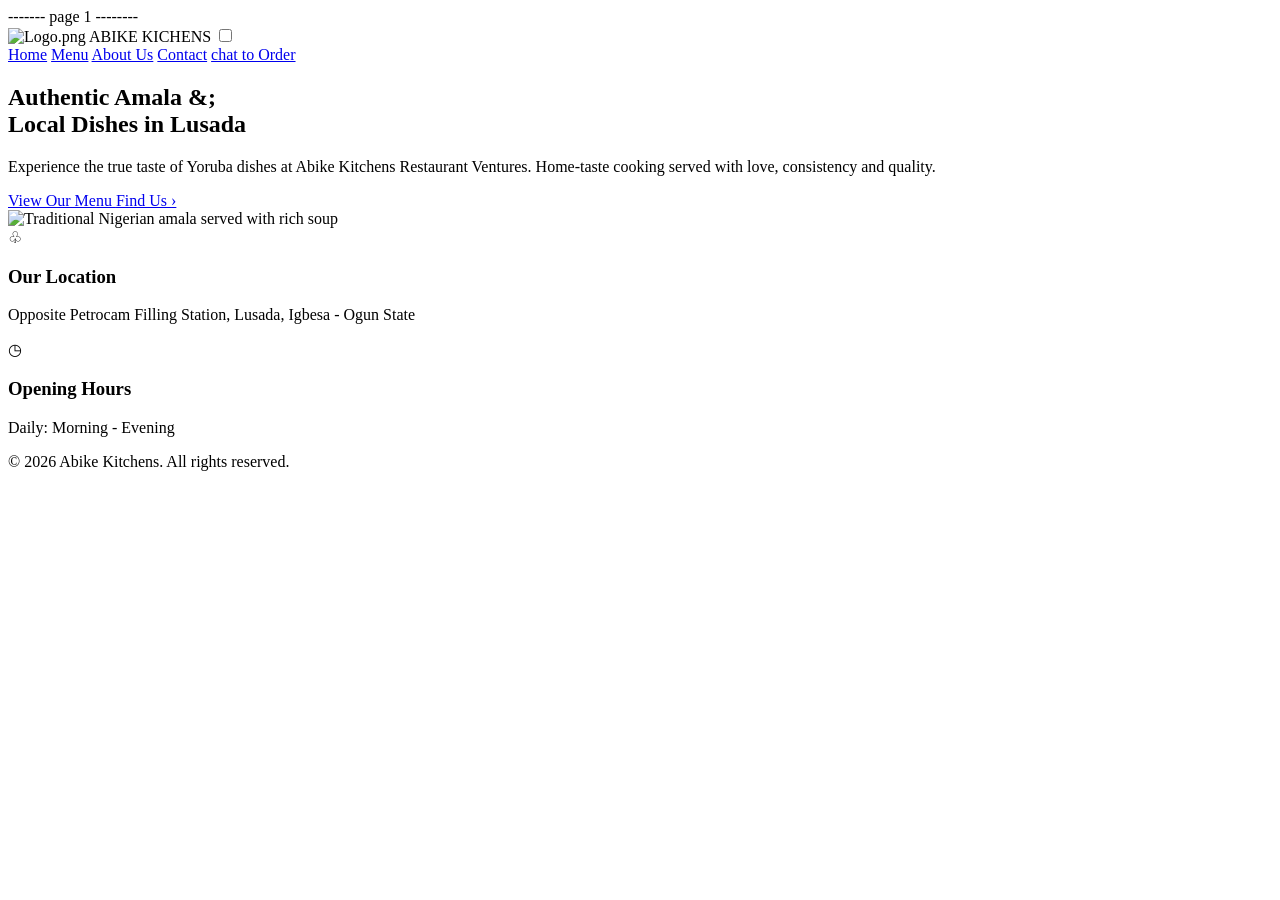
==== index.html @ d0bce2fc "Add files via upload" ====
<!DOCTYPE html>
<html lang="en">
<head>
   
-------  page  1   --------
   
   <title>Abike Kitchens | Authentic Nigerian Food</title>

    <link rel="stylesheet" href="group.css">
</head>

<body>

    <!-- Header and Navigation -->
    <header class="header">
        <a ="#home" class="brand">
            <img src="logo.png"
                 alt="Logo.png"
                 class="logo">

            <span class="brand-name">ABIKE KICHENS</span>
        </a>

        <input type="checkbox" id="menu-toggle">

        <label for="menu-toggle" class="menu-icon"
               aria-label="Toggle navigation">
            <span></span>
            <span></span>
            <span></span>
        </label>

        <nav class="navbar">
            <a href="index.html">Home</a>
            <a href="menu.html">Menu</a>
            <a href="welcome.html">About Us</a>
            <a href="contact.html">Contact</a>
            <a href="https://wa.me/2348058577336">chat to Order</a>
        </nav>
    </header>

    
   

    <main>

        <!-- Hero Section -->
        <section class="hero" id="home">

            <div class="hero-content">
                <h1>
                    Authentic Amala &;<br class="desktop-break">
                    Local Dishes in Lusada
                </h1>

                <p>
                    Experience the true taste of Yoruba dishes at
                    Abike Kitchens Restaurant Ventures. Home-taste
                    cooking served with love, consistency and quality.
                </p>

                <div class="hero-buttons">
                    <a href="menu.html" class="btn btn-green">
                        View Our Menu
                    </a>

                    <a href="contact.html" class="btn btn-red">
                        Find Us <span class="arrow">›</span>
                    </a>
                </div>
            </div>

            <div class="hero-image">
                <img src="amala.png"
                     alt="Traditional Nigerian amala served with rich soup">
            </div>

        </section>

        <!-- Location and Opening Hours -->
        <section class="info-bar" id="contact">

            <div class="info-item">
                <span class="info-icon" aria-hidden="true">♧</span>

                <div>
                    <h3>Our Location</h3>
                    <p>
                        Opposite Petrocam Filling Station, Lusada,
                        Igbesa - Ogun State
                    </p>
                </div>
            </div>

            <div class="info-item">
                <span class="clock-icon" aria-hidden="true">◷</span>

                <div>
                    <h3>Opening Hours</h3>
                    <p>Daily: Morning - Evening</p>
                </div>
            </div>

        </section>





  
    <!-- FOOTER -->
    <footer class="footer">
        <p>&copy; 2026 Abike Kitchens. All rights reserved.</p>
    </footer>




    



</body>
</html>
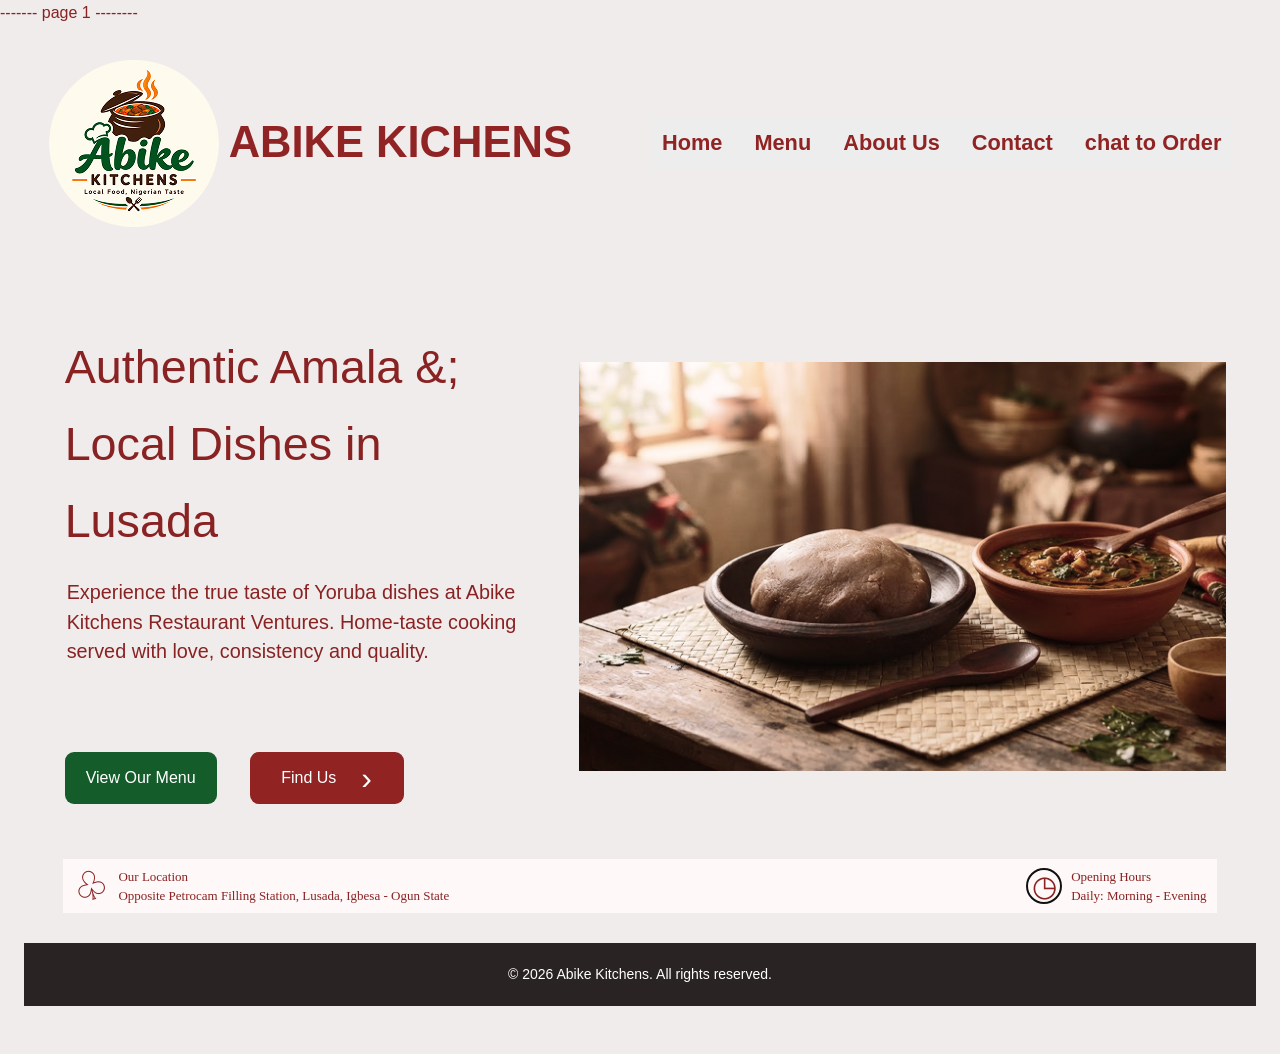
==== commit 20ce8e7c: "Update index.html" ====
--- a/index.html
+++ b/index.html
@@ -15,7 +15,7 @@
     <!-- Header and Navigation -->
     <header class="header">
         <a ="#home" class="brand">
-            <img src="logo.png"
+            <img src="Logo.png"
                  alt="Logo.png"
                  class="logo">
 
--- a/group.css
+++ b/group.css
@@ -0,0 +1,1311 @@
+
+/* ===== GENERAL STYLES ===== */
+
+* {
+    margin: 0;
+    padding: 0;
+    box-sizing: border-box;
+}
+
+html {
+    scroll-behavior: smooth;
+    scroll-padding-top: 30px;
+}
+
+body {
+    font-family: Georgia, "Times New Roman", serif;
+    color: #111;
+    background-color: #fcfcfc;
+    line-height: 1.6;
+}
+
+img {
+    display: block;
+    max-width: 100%;
+}
+
+a {
+    text-decoration: none;
+}
+
+:root {
+    --primary-red: #912323;
+    --dark-red: #861f1f;
+    --green: #2ecc58;
+    --light-gray: #eeeeee;
+    --text-dark: #111111;
+}
+
+
+/* ===== HEADER ===== */
+
+.header {
+    width: 100%;
+    min-height: 210px;
+    padding: 30px 2.3%;
+    display: flex;
+    align-items: center;
+    justify-content: space-between;
+    gap: 25px;
+}
+
+.brand {
+    display: flex;
+    align-items: center;
+    gap: 8px;
+    flex-shrink: 0;
+}
+
+.logo {
+    width: 170px;
+    height: 170px;
+    object-fit: contain;
+    border-radius: 50%;
+}
+
+.brand-name {
+    font-family: Arial, Helvetica, sans-serif;
+    font-size: clamp(23px, 3.3vw, 48px);
+    font-weight: 800;
+    color: var(--primary-red);
+    white-space: nowrap;
+}
+
+.navbar {
+    display: flex;
+    align-items: center;
+    justify-content: center;
+    gap: clamp(15px, 2.6vw, 40px);
+    padding: 5px 10px;
+    background-color: #ebeded;
+}
+
+.navbar a {
+    color: var(--primary-red);
+    font-family: Arial, Helvetica, sans-serif;
+    font-size: clamp(14px, 1.65vw, 24px);
+    font-weight: 700;
+    white-space: nowrap;
+    transition: color 0.2s ease;
+}
+
+.navbar a:hover {
+    color: #d84b35;
+}
+
+/* Mobile navigation controls */
+
+#menu-toggle,
+.menu-icon {
+    display: none;
+}
+
+
+/* ===== HERO SECTION ===== */
+
+.hero {
+    display: grid;
+    grid-template-columns: 0.85fr 1.15fr;
+    align-items: center;
+    gap: 35px;
+    padding: 20px 2.4% 55px 3.3%;
+}
+
+.hero-content {
+    min-width: 0;
+}
+
+.hero-content h1 {
+    font-size: clamp(32px, 3.65vw, 52px);
+    font-weight: 400;
+    line-height: 1.65;
+    margin-bottom: 18px;
+}
+
+.hero-content p {
+    font-size: clamp(16px, 1.55vw, 22px);
+    line-height: 1.5;
+    margin: 0 0 85px 2px;
+}
+
+.hero-image {
+    width: 100%;
+    height: 32vw;
+    min-height: 280px;
+    max-height: 480px;
+    overflow: hidden;
+}
+
+.hero-image img {
+    width: 100%;
+    height: 100%;
+    object-fit: cover;
+}
+
+.hero-buttons {
+    display: flex;
+    align-items: center;
+    gap: 33px;
+    flex-wrap: wrap;
+}
+
+.btn {
+    min-height: 52px;
+    padding: 13px 21px;
+    border-radius: 9px;
+    display: inline-flex;
+    align-items: center;
+    justify-content: center;
+    gap: 25px;
+    color: #fff;
+    font-family: Arial, Helvetica, sans-serif;
+    font-size: 16px;
+    transition: transform 0.2s, opacity 0.2s;
+}
+
+.btn:hover {
+    transform: translateY(-2px);
+    opacity: 0.9;
+}
+
+.btn-green {
+    background-color: var(--green);
+}
+
+.btn-red {
+    background-color: var(--primary-red);
+    min-width: 154px;
+}
+
+.arrow {
+    font-size: 32px;
+    line-height: 0.7;
+}
+
+
+/* ===== LOCATION AND HOURS ===== */
+
+.info-bar {
+    margin: 20px 3.3% 20px;
+    padding: 8px 5px;
+    background-color: #fff8f8;
+    display: flex;
+    align-items: center;
+    justify-content: space-between;
+    gap: 25px;
+}
+
+.info-item {
+    display: flex;
+    align-items: center;
+    gap: 10px;
+}
+
+.info-icon {
+    font-family: Arial, sans-serif;
+    font-size: 40px;
+    line-height: 1;
+    transform: rotate(-15deg);
+}
+
+.clock-icon {
+    width: 36px;
+    height: 36px;
+    border: 2px solid #111;
+    border-radius: 50%;
+    display: flex;
+    align-items: center;
+    justify-content: center;
+    font-family: Arial, sans-serif;
+    font-size: 29px;
+    flex-shrink: 0;
+}
+
+.info-item h3 {
+    font-size: 13px;
+    font-weight: 400;
+}
+
+.info-item p {
+    font-size: 13px;
+}
+
+
+/* ===== POPULAR DISHES ===== */
+
+.popular {
+    margin: 0 3% 35px;
+    background-color: #f0f0f0;
+    text-align: center;
+    padding: 0 25px 35px;
+}
+
+.popular-heading {
+    max-width: 600px;
+    margin: 0 auto 30px;
+}
+
+.eyebrow {
+    color: #a32626;
+    font-family: Arial, Helvetica, sans-serif;
+    font-size: 16px;
+    font-weight: 700;
+}
+
+.popular h2 {
+    font-size: clamp(30px, 3vw, 40px);
+    font-weight: 400;
+    line-height: 1.4;
+}
+
+.section-description {
+    font-size: 15px;
+    line-height: 1.6;
+}
+
+.dish-grid {
+    display: grid;
+    grid-template-columns: repeat(3, minmax(0, 1fr));
+    gap: 25px;
+    max-width: 1100px;
+    margin: 0 auto;
+}
+
+.dish-card {
+    background-color: white;
+    text-align: left;
+    overflow: hidden;
+    border-radius: 8px;
+    box-shadow: 0 3px 12px rgba(0, 0, 0, 0.07);
+}
+
+.dish-card img {
+    width: 100%;
+    height: 220px;
+    object-fit: cover;
+}
+
+.dish-details {
+    padding: 15px;
+}
+
+.dish-details h3 {
+    color: var(--primary-red);
+    font-size: 20px;
+}
+
+.dish-details p {
+    font-size: 15px;
+}
+
+
+/* ===== ABOUT SECTION ===== */
+
+.about {
+    max-width: 800px;
+    padding: 30px 20px 50px;
+    margin: 0 auto;
+    text-align: center;
+}
+
+.about h2 {
+    color: var(--primary-red);
+    font-size: 30px;
+    margin-bottom: 10px;
+    font-weight: 400;
+}
+
+.about p {
+    font-size: 17px;
+}
+
+
+/* ===== FOOTER ===== */
+
+.footer {
+    padding: 25px 15px;
+    background-color: #292323;
+    color: white;
+    text-align: center;
+    font-size: 14px;
+}
+
+
+/* ===== TABLET RESPONSIVENESS ===== */
+
+@media (max-width: 1050px) {
+    .header {
+        min-height: auto;
+        padding: 20px 3%;
+        flex-wrap: wrap;
+    }
+
+    .logo {
+        width: 110px;
+        height: 110px;
+    }
+
+    .brand-name {
+        font-size: clamp(24px, 4vw, 38px);
+    }
+
+    .navbar {
+        gap: 18px;
+    }
+
+    .navbar a {
+        font-size: 16px;
+    }
+
+    .hero {
+        grid-template-columns: 1fr 1fr;
+        gap: 25px;
+        padding-top: 30px;
+    }
+
+    .hero-content h1 {
+        font-size: clamp(29px, 4vw, 40px);
+        line-height: 1.35;
+    }
+
+    .hero-content p {
+        margin-bottom: 40px;
+    }
+
+    .hero-buttons {
+        gap: 12px;
+    }
+
+    .btn {
+        padding: 12px 15px;
+        gap: 12px;
+    }
+
+    .info-bar {
+        align-items: flex-start;
+    }
+}
+
+
+/* ===== MOBILE RESPONSIVENESS ===== */
+
+@media (max-width: 700px) {
+    .header {
+        min-height: auto;
+        padding: 12px 5%;
+        flex-wrap: wrap;
+        gap: 10px;
+    }
+
+    .brand {
+        gap: 8px;
+    }
+
+    .logo {
+        width: 75px;
+        height: 75px;
+    }
+
+    .brand-name {
+        font-size: clamp(20px, 5vw, 29px);
+        white-space: normal;
+        line-height: 1.15;
+    }
+
+    .menu-icon {
+        display: flex;
+        flex-direction: column;
+        justify-content: center;
+        gap: 5px;
+        width: 38px;
+        height: 38px;
+        cursor: pointer;
+        margin-left: auto;
+    }
+
+    .menu-icon span {
+        height: 3px;
+        width: 27px;
+        background-color: var(--primary-red);
+        border-radius: 3px;
+    }
+
+    .navbar {
+        display: none;
+        flex-direction: column;
+        align-items: stretch;
+        width: 100%;
+        gap: 0;
+        padding: 5px 0;
+    }
+
+    #menu-toggle:checked ~ .navbar {
+        display: flex;
+    }
+
+    .navbar a {
+        padding: 12px 15px;
+        font-size: 16px;
+        border-bottom: 1px solid #ddd;
+    }
+
+    .hero {
+        grid-template-columns: 1fr;
+        padding: 25px 5% 30px;
+        gap: 25px;
+    }
+
+    .hero-content h1 {
+        font-size: clamp(31px, 8vw, 42px);
+        line-height: 1.25;
+        margin-bottom: 16px;
+    }
+
+    .desktop-break {
+        display: none;
+    }
+
+    .hero-content p {
+        font-size: 17px;
+        margin: 0 0 25px;
+    }
+
+    .hero-image {
+        height: 58vw;
+        min-height: 220px;
+        max-height: 350px;
+        grid-row: 1;
+    }
+
+    .hero-buttons {
+        gap: 12px;
+    }
+
+    .btn {
+        min-height: 47px;
+        font-size: 14px;
+        padding: 12px 16px;
+        gap: 12px;
+    }
+
+    .info-bar {
+        margin: 10px 5% 20px;
+        padding: 15px;
+        flex-direction: column;
+        gap: 18px;
+    }
+
+    .info-item {
+        align-items: center;
+    }
+
+    .info-item p {
+        overflow-wrap: anywhere;
+    }
+
+    .popular {
+        margin: 0 4% 25px;
+        padding: 20px 15px 25px;
+    }
+
+    .popular-heading {
+        margin-bottom: 22px;
+    }
+
+    .eyebrow {
+        font-size: 13px;
+    }
+
+    .popular h2 {
+        font-size: 30px;
+    }
+
+    .section-description {
+        font-size: 14px;
+    }
+
+    .dish-grid {
+        grid-template-columns: 1fr;
+        gap: 18px;
+    }
+
+    .dish-card img {
+        height: 230px;
+    }
+
+    .about {
+        padding: 25px 6% 35px;
+    }
+
+    .about h2 {
+        font-size: 26px;
+    }
+}
+
+
+/* ===== SMALL MOBILE SCREENS ===== */
+
+@media (max-width: 380px) {
+    .logo {
+        width: 58px;
+        height: 58px;
+    }
+
+    .brand-name {
+        font-size: 19px;
+    }
+
+    .hero-buttons {
+        flex-direction: column;
+        align-items: stretch;
+    }
+
+    .btn {
+        width: 100%;
+    }
+
+    .hero-image {
+        min-height: 190px;
+    }
+}
+
+
+
+/* ===== RESET AND COLORS ===== */
+
+* {
+    margin: 0;
+    padding: 0;
+    box-sizing: border-box;
+}
+
+:root {
+    --burgundy: #902323;
+    --burgundy-dark: #7d1d1d;
+    --green: #145d2b;
+    --light-gray: #ededed;
+    --soft-pink: #fff8f8;
+    --white: #ffffff;
+}
+
+html {
+    scroll-behavior: smooth;
+    scroll-padding-top: 20px;
+}
+
+body {
+    font-family: Arial, Helvetica, sans-serif;
+    background: var(--white);
+    color: #111;
+}
+
+a {
+    text-decoration: none;
+    color: inherit;
+}
+
+img {
+    display: block;
+    max-width: 100%;
+}
+
+
+/* ===== HEADER ===== */
+
+.header {
+    width: 100%;
+    min-height: 235px;
+    padding: 25px 3.8%;
+    display: flex;
+    align-items: center;
+    justify-content: space-between;
+    gap: 25px;
+}
+
+.brand {
+    display: flex;
+    align-items: center;
+    gap: 10px;
+    flex-shrink: 0;
+}
+
+.logo {
+    width: 170px;
+    height: 170px;
+    object-fit: contain;
+    border-radius: 50%;
+}
+
+.brand-name {
+    color: var(--burgundy);
+    font-size: clamp(25px, 3.4vw, 48px);
+    font-weight: 800;
+    white-space: nowrap;
+}
+
+.navbar {
+    display: flex;
+    align-items: center;
+    justify-content: space-between;
+    gap: clamp(15px, 2.5vw, 38px);
+    padding: 8px 10px;
+    background: #ededed;
+}
+
+.navbar a {
+    color: var(--burgundy);
+    font-size: clamp(15px, 1.7vw, 24px);
+    font-weight: 700;
+    white-space: nowrap;
+    transition: color 0.2s ease;
+}
+
+.navbar a:hover {
+    color: #cf552f;
+}
+
+#menu-toggle,
+.menu-icon {
+    display: none;
+}
+
+
+/* ===== MENU SECTION ===== */
+
+.menu-section {
+    width: min(100% - 60px, 1110px);
+    margin: 20px auto 22px;
+}
+
+.menu-top {
+    display: flex;
+    justify-content: space-between;
+    align-items: center;
+    margin-bottom: 28px;
+    padding: 0 19px;
+}
+
+.order-note {
+    color: var(--green);
+    background: #f3f3f3;
+    font-size: 16px;
+}
+
+.menu-top h1 {
+    color: var(--burgundy);
+    font-size: 24px;
+    font-weight: 700;
+}
+
+
+/* ===== MENU CARDS ===== */
+
+.menu-grid {
+    display: grid;
+    grid-template-columns: repeat(5, minmax(0, 1fr));
+    gap: 24px 25px;
+}
+
+.menu-card {
+    min-width: 0;
+    height: 234px;
+    padding: 10px 8px 8px;
+    display: flex;
+    flex-direction: column;
+    align-items: center;
+    justify-content: flex-start;
+    overflow: hidden;
+    text-align: center;
+    background: var(--burgundy);
+    color: var(--white);
+    transition: transform 0.2s ease,
+                background-color 0.2s ease;
+}
+
+.menu-card:hover {
+    transform: translateY(-4px);
+    background: var(--burgundy-dark);
+}
+
+.menu-card img {
+    width: 175px;
+    height: 175px;
+    max-width: 100%;
+    aspect-ratio: 1 / 1;
+    object-fit: cover;
+    border-radius: 50%;
+    margin-bottom: 10px;
+    background: #fff;
+}
+
+.menu-card h2 {
+    width: 100%;
+    font-size: 16px;
+    font-weight: 700;
+    line-height: 1.2;
+    overflow-wrap: anywhere;
+}
+
+.menu-card p {
+    font-size: 16px;
+    font-weight: 700;
+    line-height: 1.3;
+}
+
+
+/* ===== LOCATION AND OPENING HOURS ===== */
+
+.info-bar {
+    margin: 0 3.2% 24px;
+    padding: 7px 10px;
+    min-height: 46px;
+    display: flex;
+    justify-content: space-between;
+    align-items: center;
+    gap: 25px;
+    background: var(--soft-pink);
+}
+
+.info-item {
+    display: flex;
+    align-items: center;
+    gap: 9px;
+}
+
+.location-icon {
+    font-size: 38px;
+    line-height: 1;
+}
+
+.clock-icon {
+    width: 36px;
+    height: 36px;
+    border: 2px solid #111;
+    border-radius: 50%;
+    display: flex;
+    align-items: center;
+    justify-content: center;
+    font-family: Georgia, serif;
+    font-size: 29px;
+    line-height: 1;
+    flex-shrink: 0;
+}
+
+.info-item h3,
+.info-item p {
+    font-family: Georgia, "Times New Roman", serif;
+    font-size: 13px;
+    font-weight: 400;
+    line-height: 1.5;
+}
+
+
+/* ===== POPULAR DISHES ===== */
+
+.popular {
+    margin: 0 3.1%;
+    padding: 0 20px 28px;
+    min-height: 125px;
+    text-align: center;
+    background: #f0f0f0;
+}
+
+.eyebrow {
+    color: #a32626;
+    font-size: 16px;
+    font-weight: 700;
+    padding-top: 2px;
+}
+
+.popular h2 {
+    font-family: Georgia, "Times New Roman", serif;
+    font-size: 38px;
+    font-weight: 400;
+    line-height: 1.5;
+}
+
+.popular-description {
+    max-width: 600px;
+    margin: 0 auto;
+    font-family: Georgia, "Times New Roman", serif;
+    font-size: 15px;
+    line-height: 1.5;
+}
+
+
+/* ===== FOOTER ===== */
+
+.footer {
+    margin-top: 30px;
+    padding: 20px;
+    background: #292323;
+    color: white;
+    text-align: center;
+    font-size: 14px;
+}
+
+
+/* ===== TABLET ===== */
+
+@media (max-width: 1100px) {
+    .header {
+        min-height: 160px;
+        padding: 20px 3%;
+        flex-wrap: wrap;
+    }
+
+    .logo {
+        width: 105px;
+        height: 105px;
+    }
+
+    .brand-name {
+        font-size: clamp(24px, 3.5vw, 38px);
+    }
+
+    .navbar {
+        gap: 15px;
+    }
+
+    .navbar a {
+        font-size: 16px;
+    }
+
+    .menu-section {
+        width: calc(100% - 50px);
+    }
+
+    .menu-grid {
+        grid-template-columns: repeat(4, minmax(0, 1fr));
+        gap: 20px;
+    }
+
+    .menu-card {
+        height: auto;
+        min-height: 220px;
+    }
+
+    .menu-card img {
+        width: 100%;
+        height: auto;
+        aspect-ratio: 1 / 1;
+        max-width: 175px;
+    }
+}
+
+
+/* ===== MOBILE ===== */
+
+@media (max-width: 700px) {
+    .header {
+        min-height: auto;
+        padding: 12px 5%;
+        gap: 12px;
+    }
+
+    .logo {
+        width: 65px;
+        height: 65px;
+    }
+
+    .brand-name {
+        white-space: normal;
+        font-size: clamp(19px, 5vw, 28px);
+        line-height: 1.15;
+    }
+
+    .menu-icon {
+        width: 35px;
+        height: 35px;
+        display: flex;
+        flex-direction: column;
+        justify-content: center;
+        align-items: center;
+        gap: 5px;
+        cursor: pointer;
+        flex-shrink: 0;
+    }
+
+    .menu-icon span {
+        width: 27px;
+        height: 3px;
+        background: var(--burgundy);
+        border-radius: 3px;
+    }
+
+    .navbar {
+        display: none;
+        width: 100%;
+        flex-direction: column;
+        align-items: stretch;
+        gap: 0;
+        order: 3;
+        padding: 0;
+    }
+
+    #menu-toggle:checked ~ .navbar {
+        display: flex;
+    }
+
+    .navbar a {
+        padding: 12px 15px;
+        border-bottom: 1px solid #ddd;
+        font-size: 16px;
+    }
+
+    .menu-section {
+        width: calc(100% - 32px);
+        margin-top: 25px;
+    }
+
+    .menu-top {
+        padding: 0;
+        margin-bottom: 20px;
+        gap: 10px;
+    }
+
+    .order-note {
+        font-size: 13px;
+    }
+
+    .menu-top h1 {
+        font-size: 21px;
+    }
+
+    .menu-grid {
+        grid-template-columns: repeat(2, minmax(0, 1fr));
+        gap: 15px;
+    }
+
+    .menu-card {
+        height: auto;
+        min-height: 0;
+        padding: 9px 6px 10px;
+    }
+
+    .menu-card img {
+        width: 100%;
+        max-width: 180px;
+        height: auto;
+        aspect-ratio: 1 / 1;
+        margin-bottom: 9px;
+    }
+
+    .menu-card h2,
+    .menu-card p {
+        font-size: 14px;
+    }
+
+    .info-bar {
+        margin: 0 4% 20px;
+        padding: 12px;
+        flex-direction: column;
+        align-items: flex-start;
+        gap: 14px;
+    }
+
+    .info-item {
+        align-items: center;
+    }
+
+    .info-item p {
+        overflow-wrap: anywhere;
+    }
+
+    .popular {
+        margin: 0 4%;
+        padding: 12px 12px 22px;
+    }
+
+    .eyebrow {
+        font-size: 13px;
+    }
+
+    .popular h2 {
+        font-size: 29px;
+        line-height: 1.4;
+    }
+
+    .popular-description {
+        font-size: 14px;
+    }
+}
+
+
+/* ===== VERY SMALL PHONES ===== */
+
+@media (max-width: 360px) {
+    .brand-name {
+        font-size: 18px;
+    }
+
+    .logo {
+        width: 52px;
+        height: 52px;
+    }
+
+    .menu-grid {
+        gap: 10px;
+    }
+
+    .menu-card h2,
+    .menu-card p {
+        font-size: 12px;
+    }
+
+    .menu-top h1 {
+        font-size: 18px;
+    }
+}
+
+
+:root {
+  color-scheme: dark;
+  --background: #f1ecec;
+  --brand: #892222;
+  --field: #f0f0f0;
+  --placeholder: #838282;
+  --button: #a75959;
+}
+
+*,
+*::before,
+*::after {
+  box-sizing: border-box;
+}
+
+body {
+  margin: 0;
+  background: var(--background);
+  color: var(--brand);
+  font-family: "Inter", Arial, sans-serif;
+  font-weight: 500;
+}
+
+main {
+  padding: 48px 24px;
+}
+
+.contact {
+  width: 100%;
+  max-width: 1097px;
+  margin-inline: auto;
+}
+
+.contact__header {
+  margin-bottom: 14px;
+  text-align: center;
+   margin-top: -55px;
+}
+
+.contact__header h1 {
+  margin: 0;
+  font-size: clamp(24px, 3.2vw, 36px);
+  font-weight: 500;
+  line-height: 44px;
+}
+
+.contact__header p {
+  margin: 8px 0 0;
+  font-size: clamp(22px, 2.8vw, 32px);
+  line-height: 39px;
+}
+
+.contact__layout {
+  display: grid;
+  grid-template-columns: minmax(0, 484fr) minmax(0, 392fr);
+  column-gap: clamp(40px, 18vw, 110px);
+  align-items: start;
+}
+
+.reservation-form,
+.contact-details {
+  min-width: 0;
+}
+
+.reservation-form__fields {
+  display: grid;
+  gap: 10px;
+}
+
+input,
+textarea,
+button {
+  font: inherit;
+  font-size: 18px;
+  
+}
+
+input,
+textarea {
+  display: block;
+  width: 100%;
+  min-width: 0;
+  border: 5;
+  border-radius: 5px;
+  background: var(--field);
+  color: #242020;
+  line-height: 29px;
+}
+
+input {
+  height: 59px;
+  padding: 15px 29px;
+}
+
+textarea {
+  min-height: 154px;
+  padding: 15px 10px;
+  resize: vertical;
+}
+
+input::placeholder,
+textarea::placeholder {
+  color: 0var(--placeholder);
+  opacity: 2;
+}
+
+button {
+  display: inline-block;
+  min-height: 38px;
+  margin-top: 8px;
+  padding: 10px;
+  border: 0;
+  border-radius: 0;
+  background: var(--button);
+  color: #fff;
+  font-weight: 700;
+  line-height: 29px;
+  cursor: pointer;
+}
+
+button:hover {
+  background: #8d4545;
+}
+
+input:focus-visible,
+textarea:focus-visible,
+button:focus-visible,
+a:focus-visible {
+  outline: 3px solid #e6a3a3;
+  outline-offset: 4px;
+}
+
+.contact-details h2 {
+  margin: 0 0 9px;
+  font-size: 18px;
+  font-weight: 700;
+  line-height: 18px;
+}
+
+.contact-details address {
+  padding-left: 41px;
+  font-size: 24px;
+  font-style: normal;
+  line-height: 29px;
+}
+
+.contact-details p {
+  margin: 0 0 25px;
+  overflow-wrap: anywhere;
+}
+
+.contact-details a {
+  color: inherit;
+  text-decoration: none;
+}
+
+.contact-details a:hover {
+  text-decoration: underline;
+  text-underline-offset: 4px;
+}
+
+.contact-details__phones a {
+  white-space: nowrap;
+}
+
+/* Accessible labels remain available to screen readers. */
+.sr-only {
+  position: absolute;
+  width: 1px;
+  height: 1px;
+  padding: 0;
+  margin: -1px;
+  overflow: hidden;
+  clip-path: inset(50%);
+  white-space: nowrap;
+  border: 0;
+}
+
+/* Tablet */
+@media (max-width: 1000px) {
+  .contact__layout {
+    column-gap: 48px;
+  }
+
+  .contact-details address {
+    padding-left: 0;
+    font-size: 20px;
+  }
+}
+
+/* Mobile */
+@media (max-width: 700px) {
+  main {
+    padding: 32px 20px;
+  }
+
+  .contact__header {
+    margin-bottom: 28px;
+  }
+
+  .contact__header h1 {
+    line-height: 1.25;
+  }
+
+  .contact__header p {
+    line-height: 1.4;
+  }
+
+  .contact__layout {
+    grid-template-columns: minmax(0, 1fr);
+    gap: 36px;
+  }
+
+  .reservation-form__fields {
+    gap: 20px;
+  }
+
+  input,
+  textarea,
+  button {
+    font-size: 18px;
+  }
+
+  input {
+    height: 56px;
+    padding-inline: 18px;
+  }
+
+  textarea {
+    padding-inline: 18px;
+  }
+
+  button {
+    margin-top: 12px;
+    padding-inline: 18px;
+  }
+
+  .contact-details h2 {
+    font-size: 20px;
+  }
+
+  .contact-details address {
+    font-size: 18px;
+  }
+
+  .contact-details p {
+    margin-bottom: 18px;
+  }
+}
+
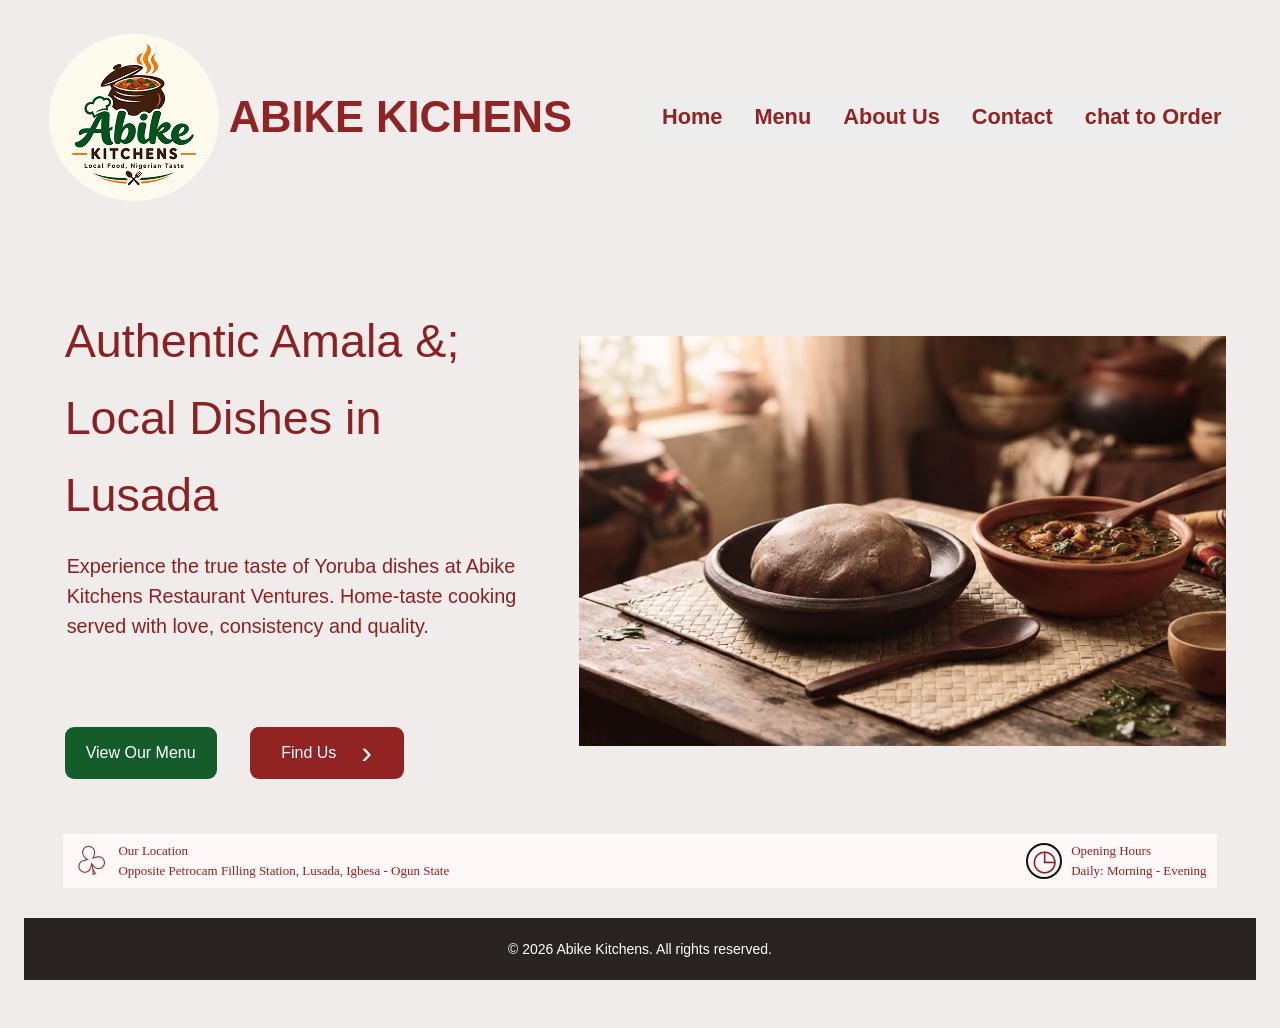
==== commit 55d362ff: "Update index.html" ====
--- a/index.html
+++ b/index.html
@@ -3,7 +3,7 @@
 <html lang="en">
 <head>
    
--------  page  1   --------
+
    
    <title>Abike Kitchens | Authentic Nigerian Food</title>
 
